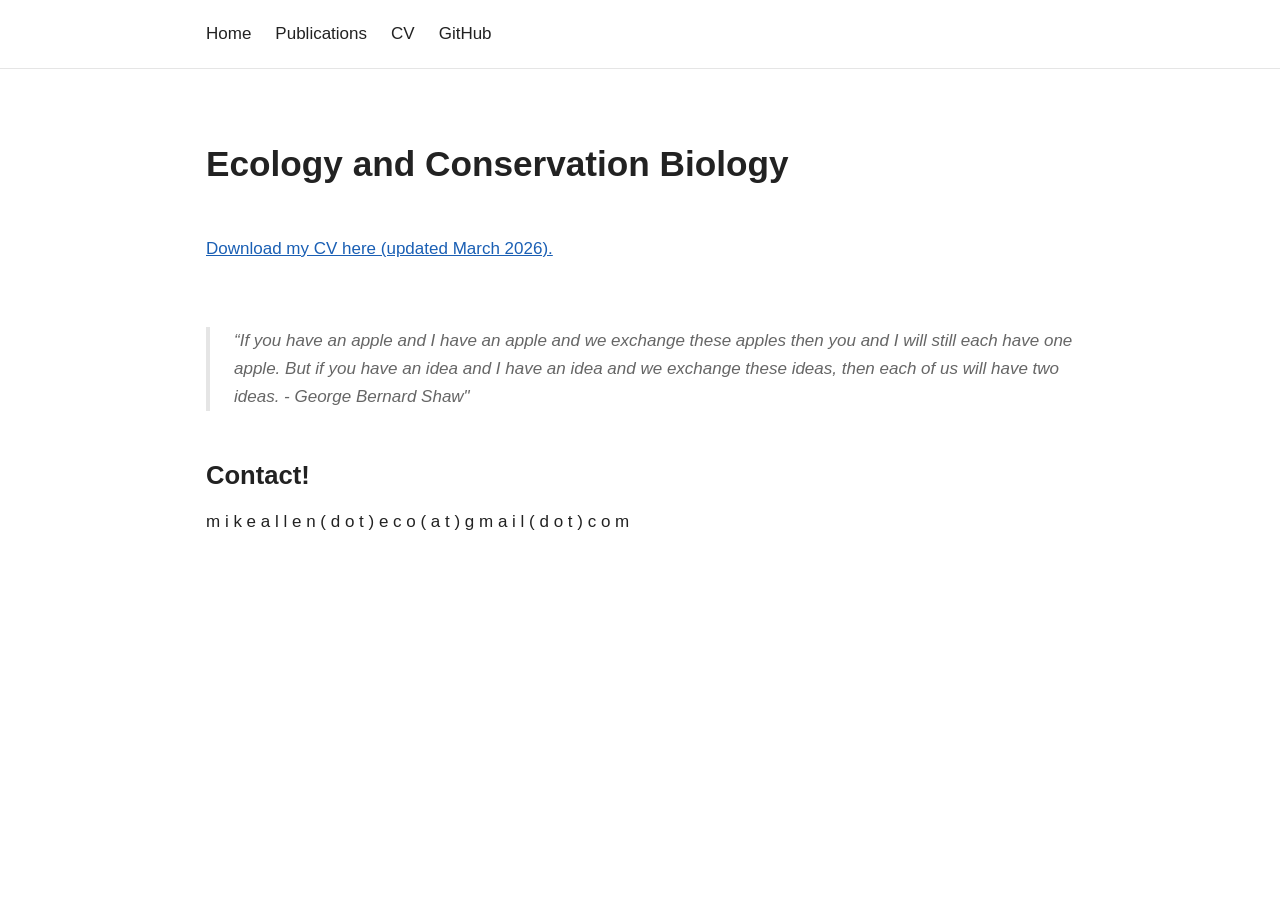
==== cv/index.html @ 67dbf5a2 "add CV, clean up" ====
<!DOCTYPE html>
<html lang="en">
<head>
  <meta charset="UTF-8">
  <title>Mike Allen – Ecology & Conservation Biology</title>
  <meta name="viewport" content="width=device-width, initial-scale=1">

  <meta name="description"
        content="Mike Allen is an ecologist focused on biodiversity monitoring, conservation, and data-driven ecological research.">

  <link rel="stylesheet" href="/assets/css/main.css">
</head>

<body>

<header>
  <nav>
    <a href="/">Home</a>
    <a href="/publications/">Publications</a>
    <a href="/cv/">CV</a>
    <a href="https://github.com/mikeallen-eco" target="_blank">GitHub</a>
  </nav>
</header>

<main>

  <!-- Hero section -->
  <section class="hero">
    <h1>Ecology and Conservation Biology</h1>

  </section>

  <!-- CV -->
  <section class="about clearfix">
    <p>
      <a href="https://mikeallen-eco.github.io/assets/files/AllenCV.pdf" target="_blank">Download my CV here (updated March 2026).</a>
    </p>
  </section>

  <!-- Quote -->
  <section>
    <blockquote>
      “If you have an apple and I have an apple and we exchange these apples then you and I will
      still each have one apple. But if you have an idea and I have an idea and we exchange these
      ideas, then each of us will have two ideas. - George Bernard Shaw"
    </blockquote>
  </section>

  <!-- Email -->
  <section>
    <h2>Contact!</h2>
    <p>m i k e a l l e n ( d o t ) e c o ( a t ) g m a i l ( d o t ) c o m</p>
  </section>

</body>
</html>
---- assets/css/main.css ----
/* =========================
   Base reset & variables
   ========================= */

:root {
  --max-width: 900px;
  --text-color: #222;
  --muted-text: #666;
  --link-color: #1a5fb4;
  --border-color: #e5e5e5;
  --bg-color: #ffffff;
  --font-body: -apple-system, BlinkMacSystemFont, "Segoe UI",
               Roboto, Helvetica, Arial, sans-serif;
}

* {
  box-sizing: border-box;
}

body {
  margin: 0;
  background: var(--bg-color);
  color: var(--text-color);
  font-family: var(--font-body);
  font-size: 17px;
  line-height: 1.65;
}

/* =========================
   Layout
   ========================= */

header {
  border-bottom: 1px solid var(--border-color);
  background: #fff;
}

nav {
  max-width: var(--max-width);
  margin: 0 auto;
  padding: 1.25rem 1rem;
  display: flex;
  gap: 1.5rem;
}

nav a {
  text-decoration: none;
  color: var(--text-color);
  font-weight: 500;
}

nav a:hover {
  text-decoration: underline;
}

main {
  max-width: var(--max-width);
  margin: 0 auto;
  padding: 2rem 1rem 3rem;
}

footer {
  max-width: var(--max-width);
  margin: 4rem auto 2rem;
  padding: 1rem;
  border-top: 1px solid var(--border-color);
  color: var(--muted-text);
  font-size: 0.9rem;
}

/* =========================
   Typography
   ========================= */

h1, h2, h3 {
  line-height: 1.3;
  margin-top: 2.5rem;
  margin-bottom: 1rem;
  font-weight: 600;
}

h1 {
  font-size: 2.2rem;
}

h2 {
  font-size: 1.6rem;
}

h3 {
  font-size: 1.2rem;
}

p {
  margin: 1rem 0;
}

a {
  color: var(--link-color);
}

a:hover {
  text-decoration: underline;
}

/* =========================
   Sections
   ========================= */

section {
  margin-bottom: 3rem;
}

.hero {
  margin-top: 1rem;
}

.hero img {
  width: 100%;
  height: auto;
  margin: 1.5rem 0;
}

.about img {
  float: right;
  max-width: 220px;
  margin: 0 0 1rem 1.5rem;
}

@media (max-width: 600px) {
  .about img {
    float: none;
    display: block;
    margin: 1.5rem auto;
  }
}

/* =========================
   Images & figures
   ========================= */

img {
  max-width: 100%;
  height: auto;
}

figure {
  margin: 2rem 0;
}

figcaption {
  font-size: 0.9rem;
  color: var(--muted-text);
  margin-top: 0.5rem;
}

/* =========================
   Lists
   ========================= */

ul {
  padding-left: 1.2rem;
}

li {
  margin-bottom: 0.4rem;
}

/* =========================
   Quotes / callouts
   ========================= */

blockquote {
  margin: 2.5rem 0;
  padding-left: 1.5rem;
  border-left: 4px solid var(--border-color);
  color: var(--muted-text);
  font-style: italic;
}

/* =========================
   Utility
   ========================= */

.clearfix::after {
  content: "";
  display: table;
  clear: both;
}
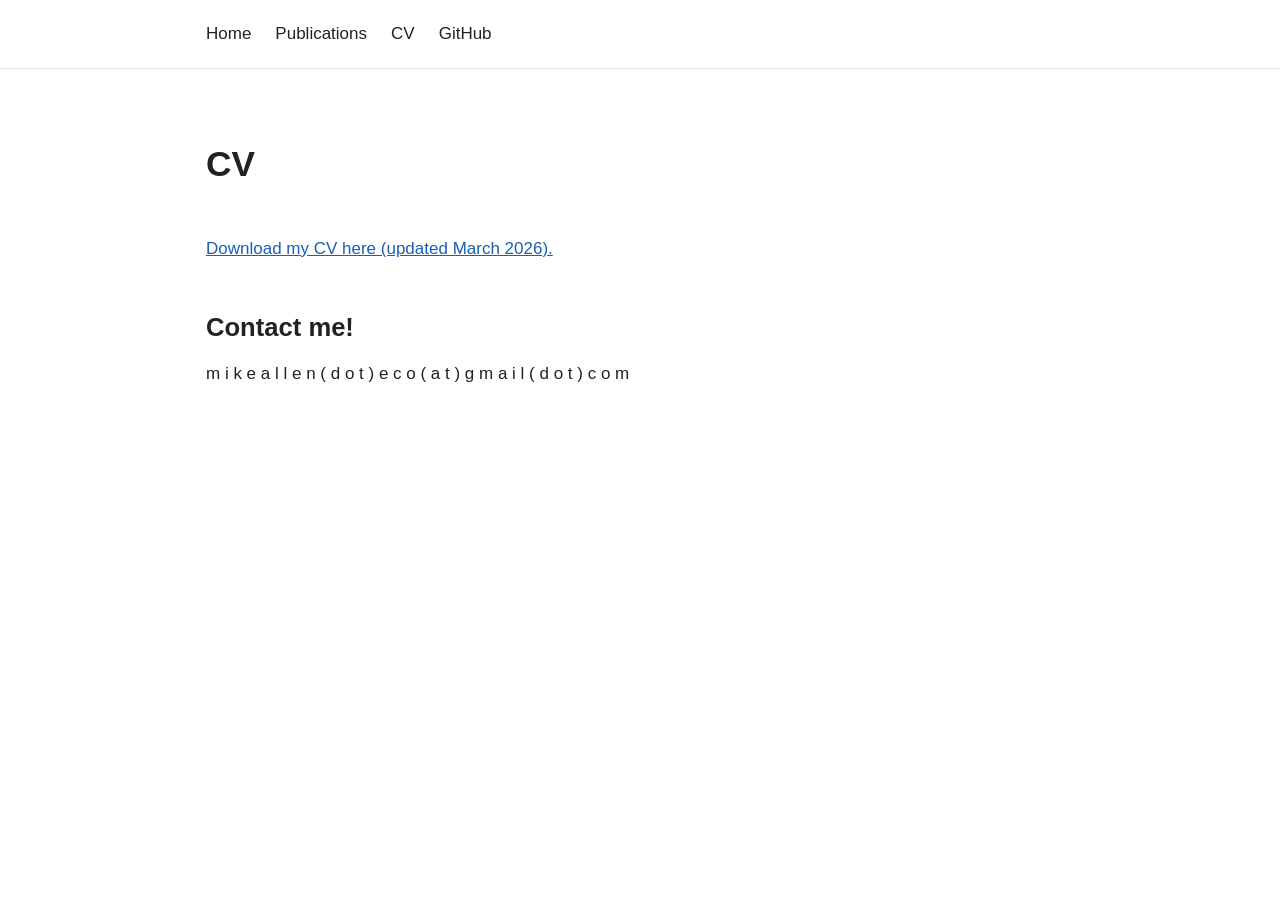
==== commit 2561d8e5: "bunch of updates" ====
--- a/cv/index.html
+++ b/cv/index.html
@@ -24,31 +24,20 @@
 
 <main>
 
+  <section class="intro">
+    <h1>CV</h1>
+  </section>
+
   <!-- Hero section -->
   <section class="hero">
-    <h1>Ecology and Conservation Biology</h1>
-
-  </section>
-
-  <!-- CV -->
-  <section class="about clearfix">
     <p>
       <a href="https://mikeallen-eco.github.io/assets/files/AllenCV.pdf" target="_blank">Download my CV here (updated March 2026).</a>
     </p>
   </section>
 
-  <!-- Quote -->
-  <section>
-    <blockquote>
-      “If you have an apple and I have an apple and we exchange these apples then you and I will
-      still each have one apple. But if you have an idea and I have an idea and we exchange these
-      ideas, then each of us will have two ideas. - George Bernard Shaw"
-    </blockquote>
-  </section>
-
   <!-- Email -->
   <section>
-    <h2>Contact!</h2>
+    <h2>Contact me!</h2>
     <p>m i k e a l l e n ( d o t ) e c o ( a t ) g m a i l ( d o t ) c o m</p>
   </section>
 
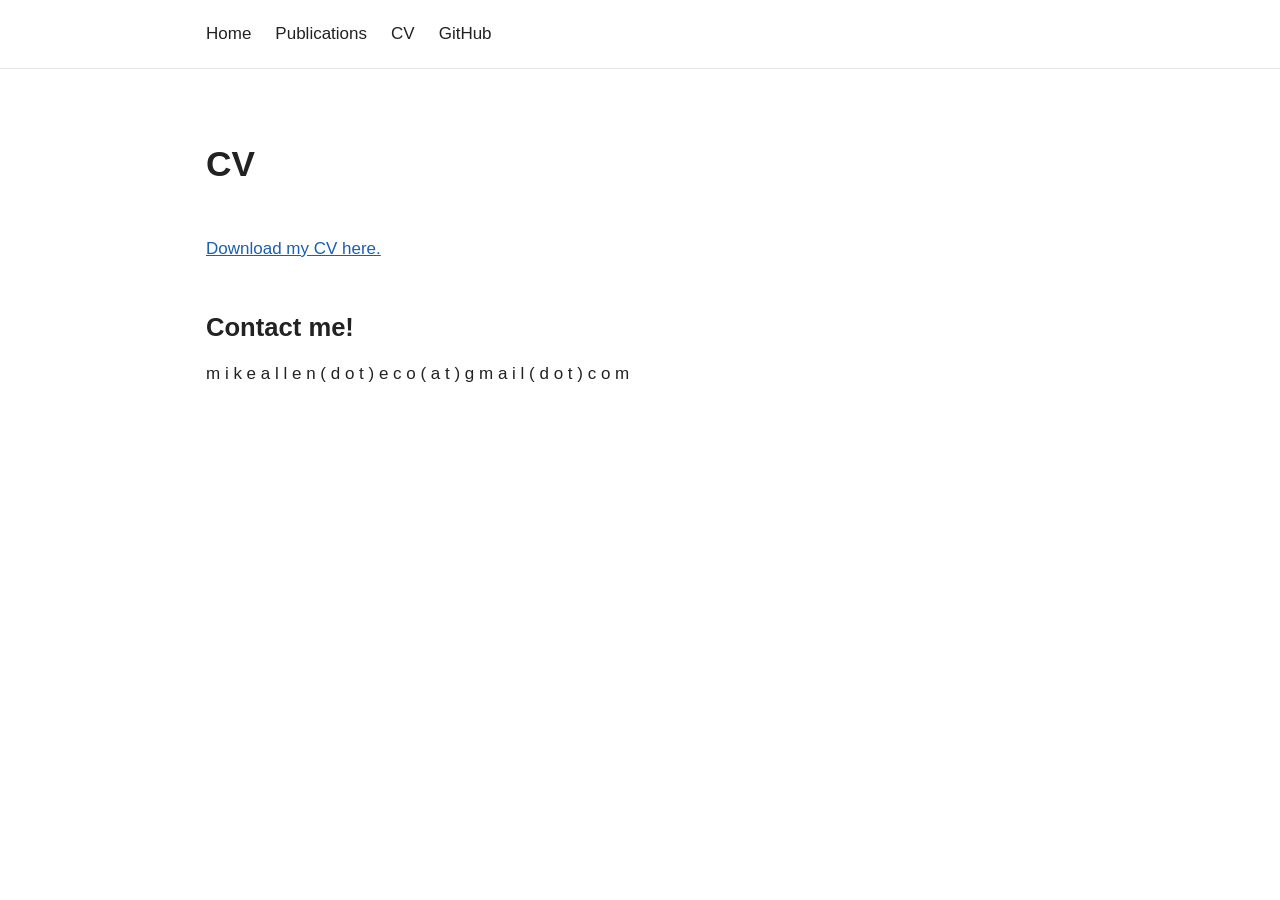
==== commit a3d5a34a: "update main" ====
--- a/cv/index.html
+++ b/cv/index.html
@@ -31,7 +31,7 @@
   <!-- Hero section -->
   <section class="hero">
     <p>
-      <a href="https://mikeallen-eco.github.io/assets/files/AllenCV.pdf" target="_blank">Download my CV here (updated March 2026).</a>
+      <a href="https://mikeallen-eco.github.io/assets/files/AllenCV.pdf" target="_blank">Download my CV here.</a>
     </p>
   </section>
 
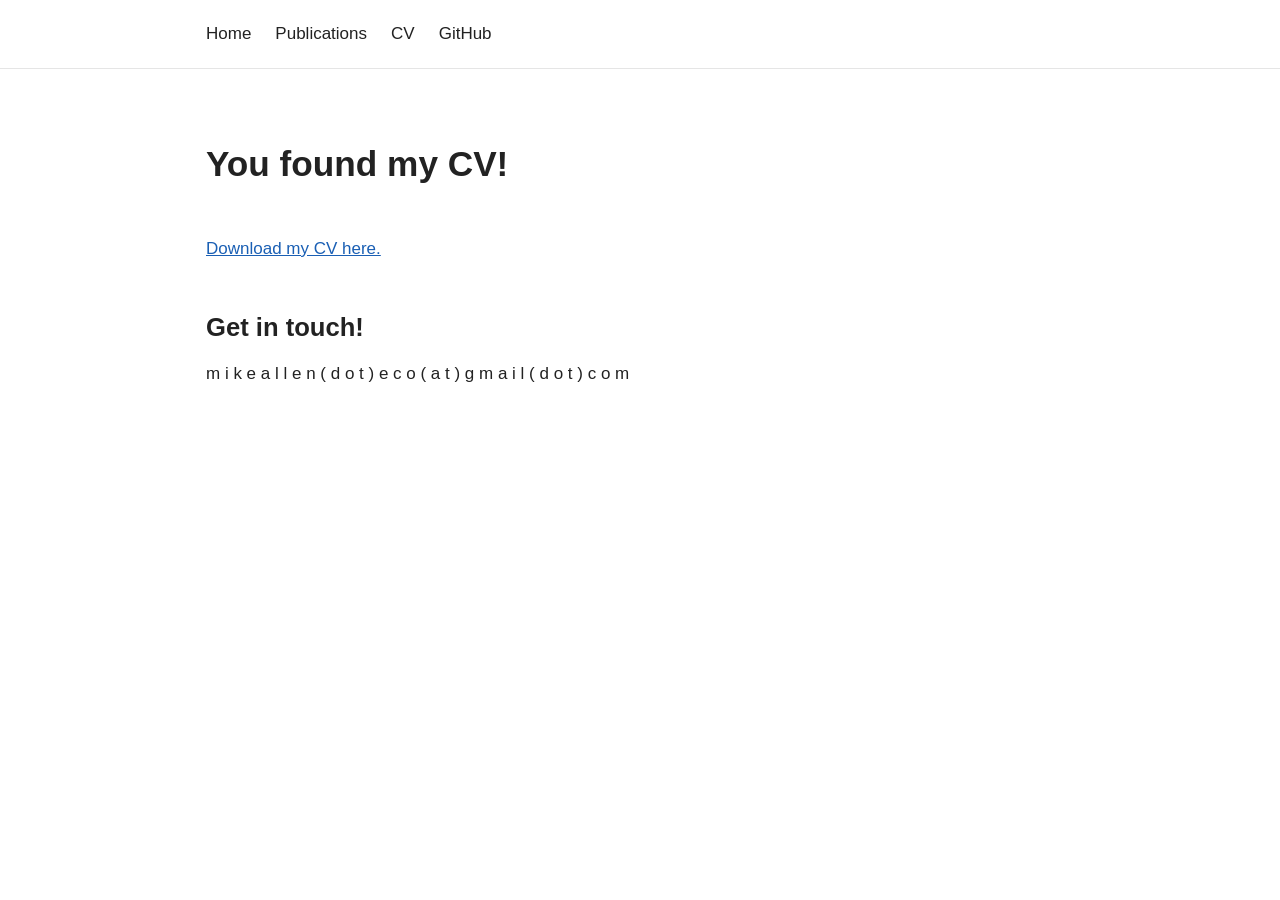
==== commit 1207b5df: "CV page updates" ====
--- a/cv/index.html
+++ b/cv/index.html
@@ -25,7 +25,7 @@
 <main>
 
   <section class="intro">
-    <h1>CV</h1>
+    <h1>You found my CV!</h1>
   </section>
 
   <!-- Hero section -->
@@ -37,7 +37,7 @@
 
   <!-- Email -->
   <section>
-    <h2>Contact me!</h2>
+    <h2>Get in touch!</h2>
     <p>m i k e a l l e n ( d o t ) e c o ( a t ) g m a i l ( d o t ) c o m</p>
   </section>
 
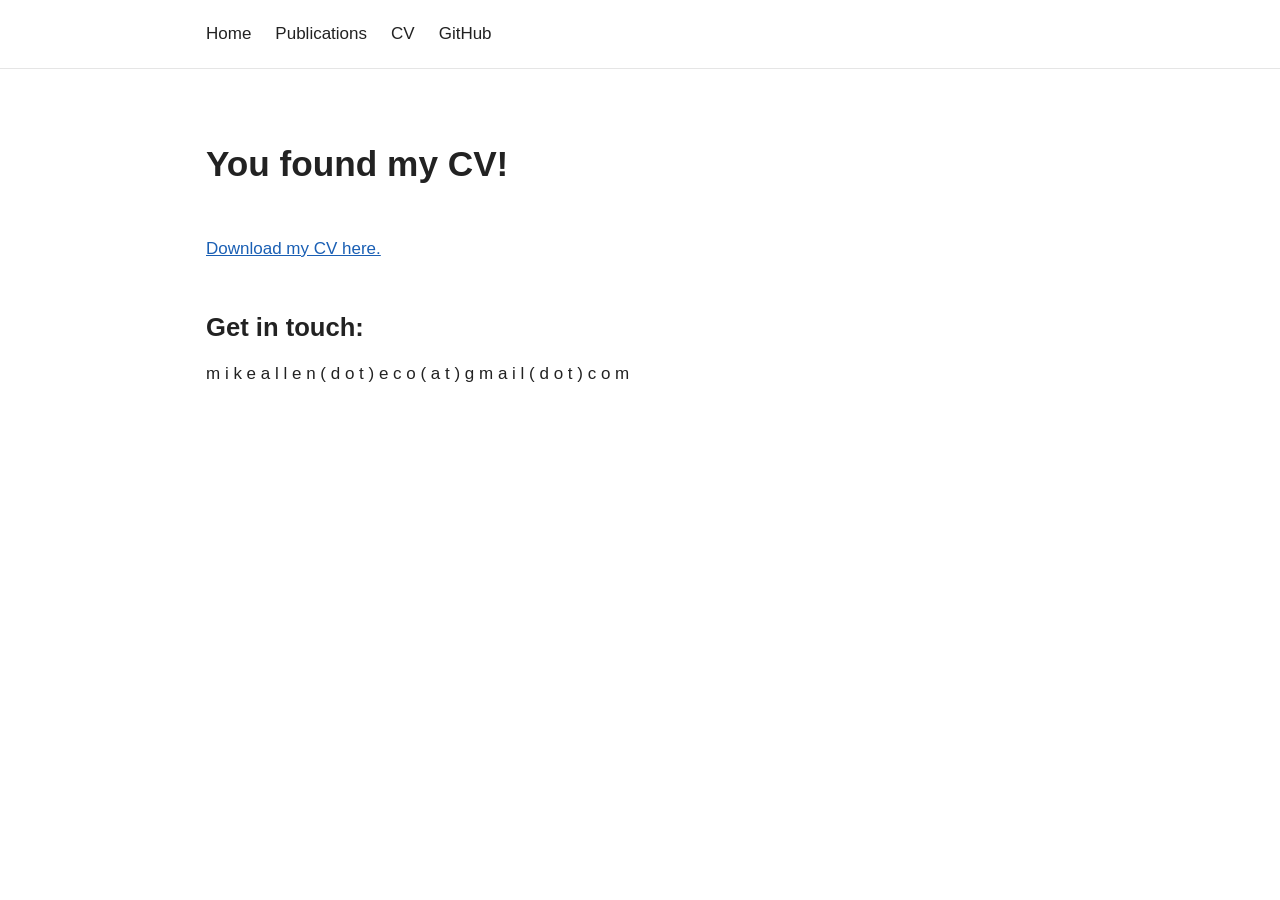
==== commit d7390364: "add 2022 papers" ====
--- a/cv/index.html
+++ b/cv/index.html
@@ -37,7 +37,7 @@
 
   <!-- Email -->
   <section>
-    <h2>Get in touch!</h2>
+    <h2>Get in touch:</h2>
     <p>m i k e a l l e n ( d o t ) e c o ( a t ) g m a i l ( d o t ) c o m</p>
   </section>
 
